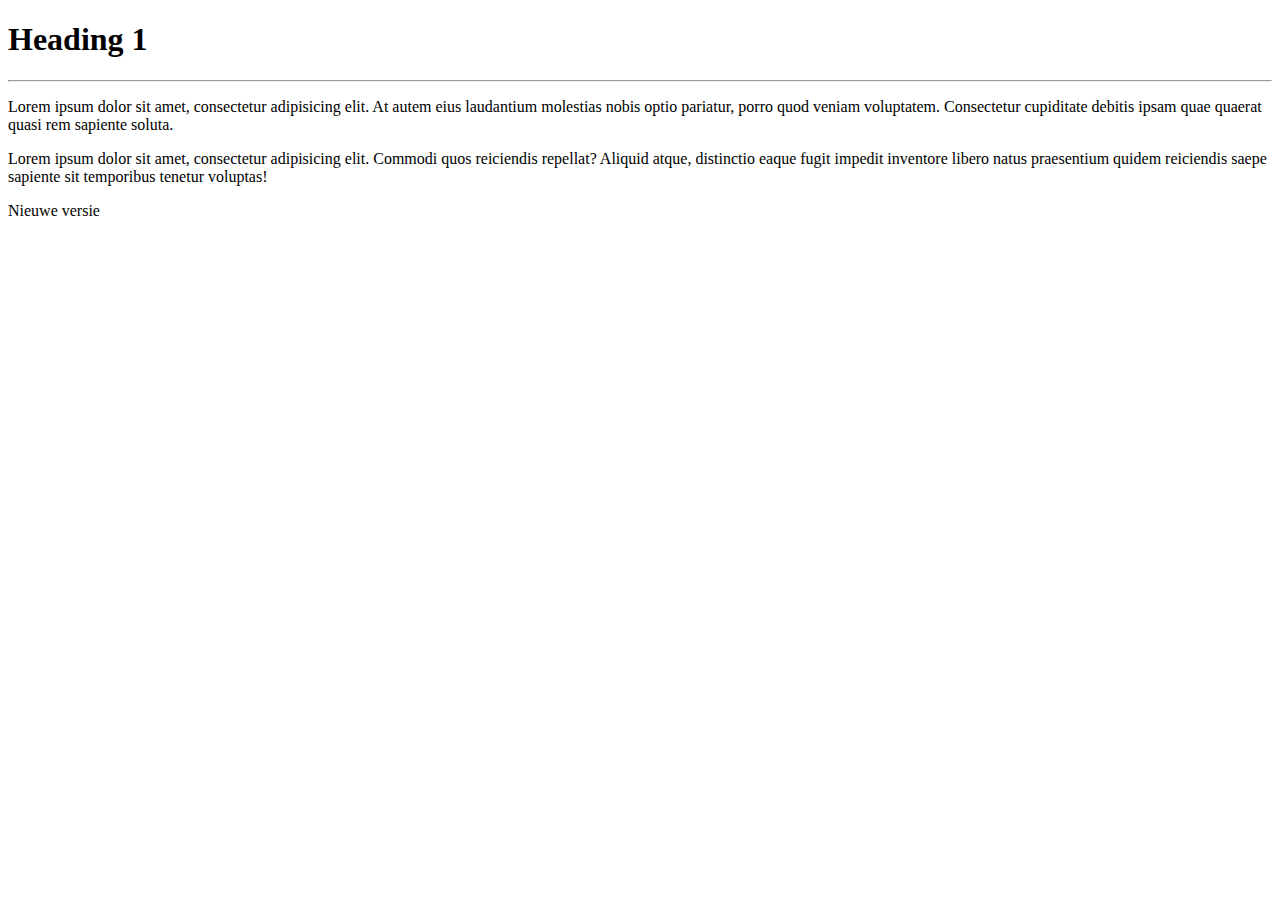
==== index.html @ fd8bfb4a "Initial commit" ====
<!DOCTYPE html>
<html lang="en">
<head>
    <meta charset="UTF-8">
    <title>Title</title>
    <meta name="viewport" content="width=device-width, initial-scale=1.0">
</head>
<body>
<h1>Heading 1</h1>
<hr>
<p>Lorem ipsum dolor sit amet, consectetur adipisicing elit. At autem eius laudantium molestias nobis optio pariatur,
    porro quod veniam voluptatem. Consectetur cupiditate debitis ipsam quae quaerat quasi rem sapiente soluta.</p>
<p>Lorem ipsum dolor sit amet, consectetur adipisicing elit. Commodi quos reiciendis repellat? Aliquid atque, distinctio
    eaque fugit impedit inventore libero natus praesentium quidem reiciendis saepe sapiente sit temporibus tenetur
    voluptas!</p>

<p>Nieuwe versie</p>

</body>
</html>
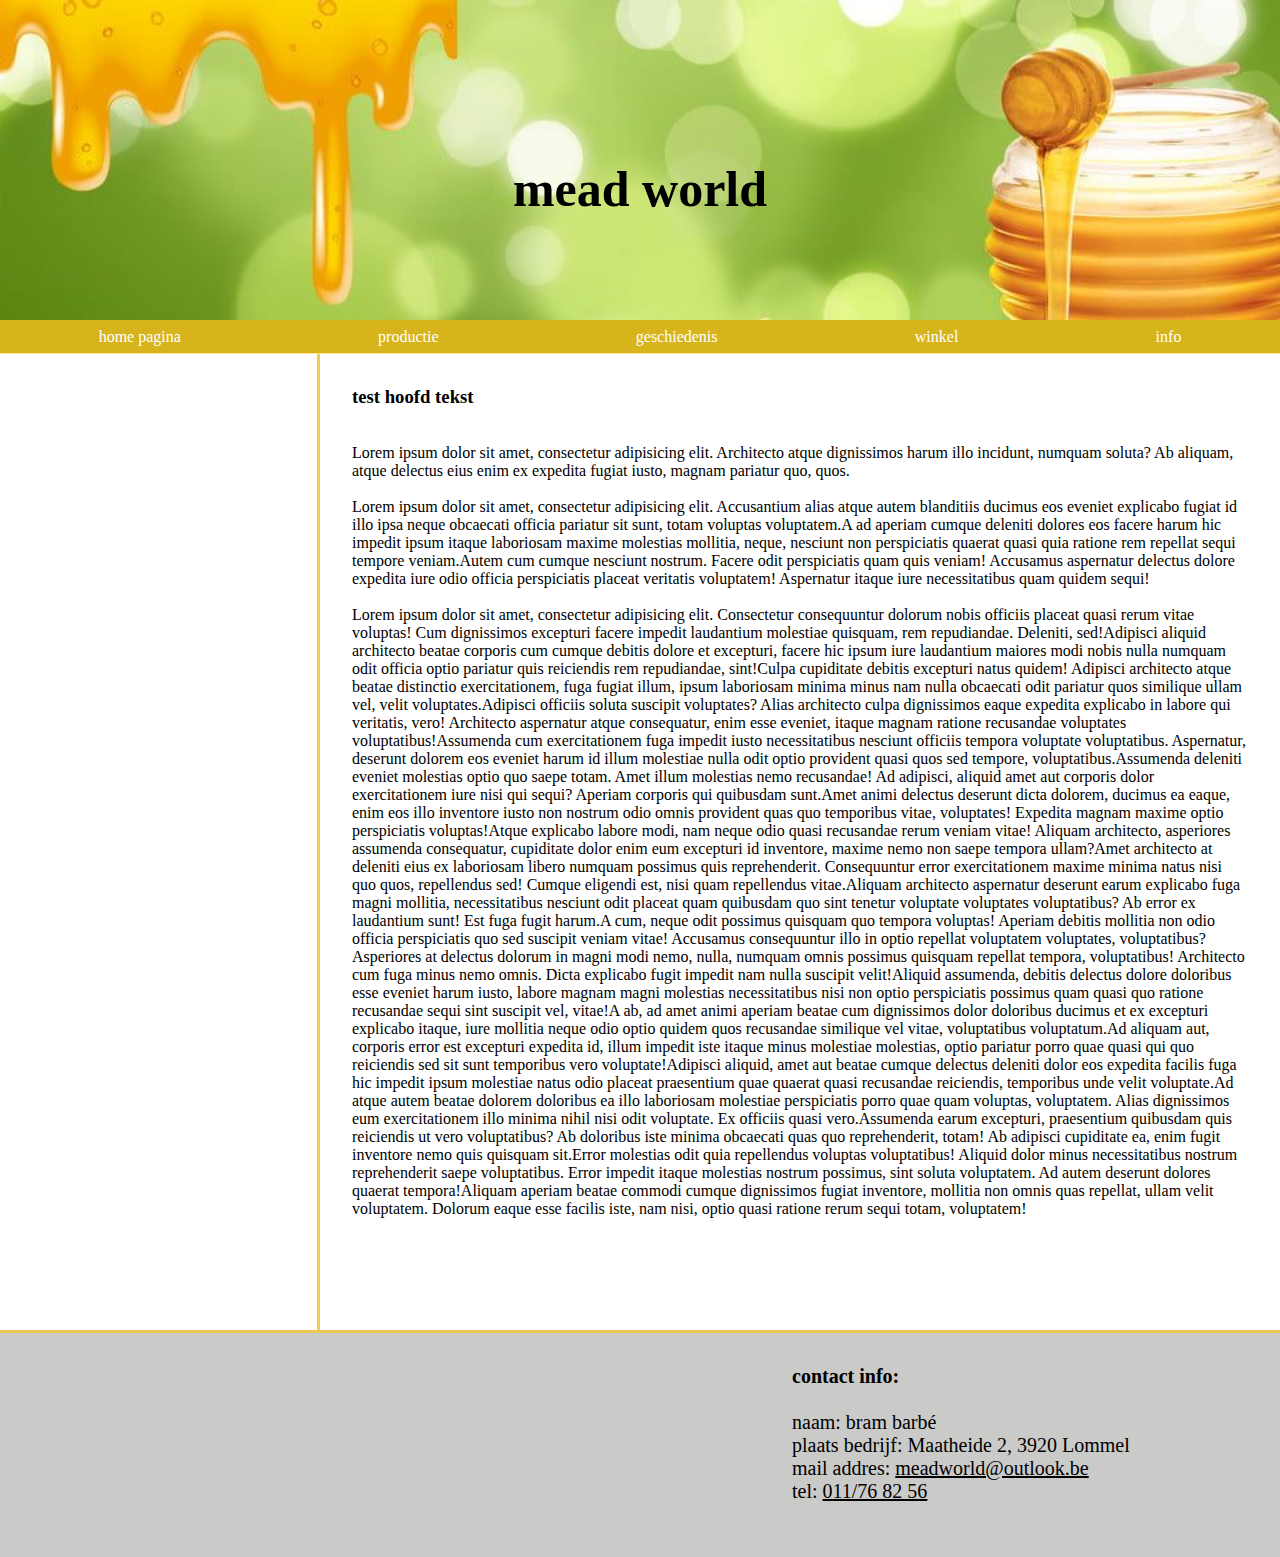
==== commit a3fca24f: "update hosting" ====
--- a/index.html
+++ b/index.html
@@ -1,20 +1,80 @@
 <!DOCTYPE html>
-<html lang="en">
+<html lang="nl">
 <head>
-    <meta charset="UTF-8">
-    <title>Title</title>
-    <meta name="viewport" content="width=device-width, initial-scale=1.0">
+  <meta charset="UTF-8">
+  <link rel="shortcut icon" href="./images/favicon.ico">
+  <title>ᚠ mead world ᚠ</title>
+  <link rel="stylesheet" href="./style/basicstyle.css">
+
 </head>
 <body>
-<h1>Heading 1</h1>
-<hr>
-<p>Lorem ipsum dolor sit amet, consectetur adipisicing elit. At autem eius laudantium molestias nobis optio pariatur,
-    porro quod veniam voluptatem. Consectetur cupiditate debitis ipsam quae quaerat quasi rem sapiente soluta.</p>
-<p>Lorem ipsum dolor sit amet, consectetur adipisicing elit. Commodi quos reiciendis repellat? Aliquid atque, distinctio
-    eaque fugit impedit inventore libero natus praesentium quidem reiciendis saepe sapiente sit temporibus tenetur
-    voluptas!</p>
+<div class="hoofding">
 
-<p>Nieuwe versie</p>
+  <h1 class="titlepagina">mead world</h1>
 
+</div>
+  <nav>
+    <ul class="wegwijzer">
+      <li class="functiebalk"><a href="index.html"  class="wegwijzerpagina">home pagina</a></li>
+      <li class="functiebalk"><a href="productie.html"  class="wegwijzerpagina">productie</a></li>
+      <li class="functiebalk"><a href="geschiedenis.html"  class="wegwijzerpagina">geschiedenis</a></li>
+      <li class="functiebalk"><a href="winkel.html"  class="wegwijzerpagina">winkel</a></li>
+      <li class="functiebalk"><a href="info.html"  class="wegwijzerpagina">info</a></li>
+  </ul>
+
+  </nav>
+
+<div class="middel">
+  <div class="sidebar">
+    <nav>
+
+      <ul class="zoekbalkzijkant">
+        <li class="titlezoekbalk"></li>
+
+      </ul>
+    </nav>
+
+
+
+  </div>
+
+  <div class="contentbar">
+    <section>
+      <h3>test hoofd tekst</h3>
+      <br>
+      <br>
+
+      <p>Lorem ipsum dolor sit amet, consectetur adipisicing elit. Architecto atque dignissimos harum illo incidunt,
+      numquam soluta? Ab aliquam, atque delectus eius enim ex expedita fugiat iusto, magnam pariatur quo, quos.</p>
+      <br>
+
+      <p><span>Lorem ipsum dolor sit amet, consectetur adipisicing elit. Accusantium alias atque autem blanditiis ducimus eos eveniet explicabo fugiat id illo ipsa neque obcaecati officia pariatur sit sunt, totam voluptas voluptatem.</span><span>A ad aperiam cumque deleniti dolores eos facere harum hic impedit ipsum itaque laboriosam maxime molestias mollitia, neque, nesciunt non perspiciatis quaerat quasi quia ratione rem repellat sequi tempore veniam.</span><span>Autem cum cumque nesciunt nostrum. Facere odit perspiciatis quam quis veniam! Accusamus aspernatur delectus dolore expedita iure odio officia perspiciatis placeat veritatis voluptatem! Aspernatur itaque iure necessitatibus quam quidem sequi!</span>
+      </p>
+      <br>
+
+      <p><span>Lorem ipsum dolor sit amet, consectetur adipisicing elit. Consectetur consequuntur dolorum nobis officiis placeat quasi rerum vitae voluptas! Cum dignissimos excepturi facere impedit laudantium molestiae quisquam, rem repudiandae. Deleniti, sed!</span><span>Adipisci aliquid architecto beatae corporis cum cumque debitis dolore et excepturi, facere hic ipsum iure laudantium maiores modi nobis nulla numquam odit officia optio pariatur quis reiciendis rem repudiandae, sint!</span><span>Culpa cupiditate debitis excepturi natus quidem! Adipisci architecto atque beatae distinctio exercitationem, fuga fugiat illum, ipsum laboriosam minima minus nam nulla obcaecati odit pariatur quos similique ullam vel, velit voluptates.</span><span>Adipisci officiis soluta suscipit voluptates? Alias architecto culpa dignissimos eaque expedita explicabo in labore qui veritatis, vero! Architecto aspernatur atque consequatur, enim esse eveniet, itaque magnam ratione recusandae voluptates voluptatibus!</span><span>Assumenda cum exercitationem fuga impedit iusto necessitatibus nesciunt officiis tempora voluptate voluptatibus. Aspernatur, deserunt dolorem eos eveniet harum id illum molestiae nulla odit optio provident quasi quos sed tempore, voluptatibus.</span><span>Assumenda deleniti eveniet molestias optio quo saepe totam. Amet illum molestias nemo recusandae! Ad adipisci, aliquid amet aut corporis dolor exercitationem iure nisi qui sequi? Aperiam corporis qui quibusdam sunt.</span><span>Amet animi delectus deserunt dicta dolorem, ducimus ea eaque, enim eos illo inventore iusto non nostrum odio omnis provident quas quo temporibus vitae, voluptates! Expedita magnam maxime optio perspiciatis voluptas!</span><span>Atque explicabo labore modi, nam neque odio quasi recusandae rerum veniam vitae! Aliquam architecto, asperiores assumenda consequatur, cupiditate dolor enim eum excepturi id inventore, maxime nemo non saepe tempora ullam?</span><span>Amet architecto at deleniti eius ex laboriosam libero numquam possimus quis reprehenderit. Consequuntur error exercitationem maxime minima natus nisi quo quos, repellendus sed! Cumque eligendi est, nisi quam repellendus vitae.</span><span>Aliquam architecto aspernatur deserunt earum explicabo fuga magni mollitia, necessitatibus nesciunt odit placeat quam quibusdam quo sint tenetur voluptate voluptates voluptatibus? Ab error ex laudantium sunt! Est fuga fugit harum.</span><span>A cum, neque odit possimus quisquam quo tempora voluptas! Aperiam debitis mollitia non odio officia perspiciatis quo sed suscipit veniam vitae! Accusamus consequuntur illo in optio repellat voluptatem voluptates, voluptatibus?</span><span>Asperiores at delectus dolorum in magni modi nemo, nulla, numquam omnis possimus quisquam repellat tempora, voluptatibus! Architecto cum fuga minus nemo omnis. Dicta explicabo fugit impedit nam nulla suscipit velit!</span><span>Aliquid assumenda, debitis delectus dolore doloribus esse eveniet harum iusto, labore magnam magni molestias necessitatibus nisi non optio perspiciatis possimus quam quasi quo ratione recusandae sequi sint suscipit vel, vitae!</span><span>A ab, ad amet animi aperiam beatae cum dignissimos dolor doloribus ducimus et ex excepturi explicabo itaque, iure mollitia neque odio optio quidem quos recusandae similique vel vitae, voluptatibus voluptatum.</span><span>Ad aliquam aut, corporis error est excepturi expedita id, illum impedit iste itaque minus molestiae molestias, optio pariatur porro quae quasi qui quo reiciendis sed sit sunt temporibus vero voluptate!</span><span>Adipisci aliquid, amet aut beatae cumque delectus deleniti dolor eos expedita facilis fuga hic impedit ipsum molestiae natus odio placeat praesentium quae quaerat quasi recusandae reiciendis, temporibus unde velit voluptate.</span><span>Ad atque autem beatae dolorem doloribus ea illo laboriosam molestiae perspiciatis porro quae quam voluptas, voluptatem. Alias dignissimos eum exercitationem illo minima nihil nisi odit voluptate. Ex officiis quasi vero.</span><span>Assumenda earum excepturi, praesentium quibusdam quis reiciendis ut vero voluptatibus? Ab doloribus iste minima obcaecati quas quo reprehenderit, totam! Ab adipisci cupiditate ea, enim fugit inventore nemo quis quisquam sit.</span><span>Error molestias odit quia repellendus voluptas voluptatibus! Aliquid dolor minus necessitatibus nostrum reprehenderit saepe voluptatibus. Error impedit itaque molestias nostrum possimus, sint soluta voluptatem. Ad autem deserunt dolores quaerat tempora!</span><span>Aliquam aperiam beatae commodi cumque dignissimos fugiat inventore, mollitia non omnis quas repellat, ullam velit voluptatem. Dolorum eaque esse facilis iste, nam nisi, optio quasi ratione rerum sequi totam, voluptatem!</span>
+      </p>
+    </section>
+  </div>
+</div>
+
+<div class="fouthbar">
+
+  <div class="foutercontentbox">
+    <div class="map">
+      <iframe src="https://www.google.com/maps/embed?pb=!1m18!1m12!1m3!1d755.3150061365853!2d5.262935929264779!3d51.24372543826801!2m3!1f0!2f0!3f0!3m2!1i1024!2i768!4f13.1!3m3!1m2!1s0x47c6cd38b96b395f%3A0xffad7e58401912ee!2sMaatheide%202%2C%203920%20Lommel!5e1!3m2!1snl!2sbe!4v1672398619554!5m2!1snl!2sbe" width="600" height="450" style="border:0;" allowfullscreen="" loading="lazy" referrerpolicy="no-referrer-when-downgrade"></iframe>
+    </div>
+
+    <div class="informatie">
+      <h4>contact info:</h4>
+      <br>
+      <p>naam: bram barbé</p>
+      <p>plaats bedrijf: Maatheide 2, 3920 Lommel</p>
+      <a>mail addres: </a><a class="email" href="mailto:meadworld@outlook.be">meadworld@outlook.be</a><p></p>
+      <a>tel: </a> <a class="telefoon" href="tel:011768256">011/76 82 56</a>
+    </div>
+  </div>
+
+</div>
 </body>
-</html>
+</html>--- a/style/basicstyle.css
+++ b/style/basicstyle.css
@@ -0,0 +1,221 @@
+* {
+    padding: 0;
+    margin: 0;
+    box-sizing: border-box;
+}
+section {
+    margin-bottom: 5em;
+}
+.hoofding {
+    flex: auto;
+    width: 100%;
+    height: 20em;
+    background-image: url("../images/bannertest1.jpg");
+    background-repeat: no-repeat;
+    background-size: cover;
+}
+
+.titlepagina{
+    display: flex;
+    font-size: 50px;
+    justify-content: center;
+    position: relative ;
+    top: 50%;
+}
+
+nav {
+    font-weight: 500;
+    background-color: #fff;
+}
+main {
+    max-width: 800px;
+    margin: 1rem auto;
+}
+
+.wegwijzer {
+    display: flex;
+    flex-direction: column;
+    list-style-type: none;
+    border-top: 1px solid rgba(211, 173, 6, 0.91);
+}
+
+.functiebalk {
+    display: flex;
+    background-color: rgba(211, 173, 6, 0.91);
+    border-bottom: 1px solid rgb(253, 229, 146);
+}
+
+.wegwijzerpagina {
+    flex: 1 1 auto;
+    line-height: 2;
+    text-decoration: none;
+    color: #fff;
+}
+
+.wegwijzerpagina:hover {
+    background-color: #dabb52;
+    flex: 2 1 auto;
+}
+
+
+.wegwijzerpagina.spacer {
+    display: none;
+}
+
+.middel{
+    display: flex;
+    flex-flow: row;
+    height: 100%;
+    width: 100%;
+
+}
+
+
+.sidebar {
+    display: flex;
+    height: auto;
+    width: 25%;
+    border-right: .2rem solid rgba(238, 200, 73, 0.91);
+
+}
+
+.contentbar{
+
+    height: 100%;
+    width: 75%;
+    padding: 2em;
+
+}
+.map{
+    display: flex;
+    margin-right: 10em;
+    height: 10em;
+    overflow: hidden;
+}
+
+.fouthbar {
+
+    display: flex;
+    height: 100%;
+    width: auto;
+    padding: 2em;
+    border-top: .2rem solid rgba(238, 200, 73, 0.91);
+    background-color: rgba(32, 32, 24, 0.24);
+}
+.informatie{
+    height: 100%;
+    font-size: 20px;
+}
+.email, .telefoon{
+    color: black;
+    list-style-type: none;
+
+}
+
+.foutercontentbox{
+    display: flex;
+    justify-content: center;
+
+}
+
+.verkoopsbox{
+    margin-top: 10px;
+
+}
+
+.verkoopskaart{
+    display: flex;
+    flex:auto;
+    border: .2em solid rgb(250, 209, 115);
+    border-radius: 6px;
+    background-color: rgba(251, 188, 40, 0.65);
+    width: 40em;
+    height: 15em;
+}
+
+.verkoopskaartafbeelding{
+    display: flex;
+    height: 100%;
+    width: 40%;
+    border-right: .1em solid  #fff3cd;
+}
+
+.verkoopskaartrechts{
+    display: flex;
+    flex-flow: column;
+    width: 100%;
+    height: 100%;
+    border-radius: 6px;
+
+}
+.verkoopskaarttext{
+    display: flex;
+    width: 100%;
+    height: 80%;
+
+}
+
+.verkoopskaarttext.section{
+    justify-content: center;
+
+}
+.verkoopskaarttext.section.h3{
+    justify-content: center;
+}
+.verkoopskaartprijs{
+    display: flex;
+    justify-content: end;
+    background-color: rgba(233, 157, 28, 0.86);
+    text-decoration-color: white;
+    padding: .5em;
+    height: 20%;
+    width: 100%;
+}
+
+
+@media screen and (min-width: 400px) {
+    .wegwijzer {
+        flex-direction: row;
+    }
+
+    .functiebalk {
+        flex: 1 1 auto;
+    }
+
+    .wegwijzerpagina {
+        text-align: center;
+    }
+
+    .wegwijzerpagina span {
+        display: none;
+    }
+
+
+}
+
+@media screen and (min-width: 600px) {
+
+    .functiebalk.spacer {
+        display: block;
+        flex: 2 1 auto;
+    }
+}
+
+@media screen and (min-width: 800px) {
+
+    .functiebalk.spacer {
+
+        display: none;
+    }
+
+    .wegwijzerpagina span {
+        display: inline;
+    }
+}
+
+
+
+
+
+
+
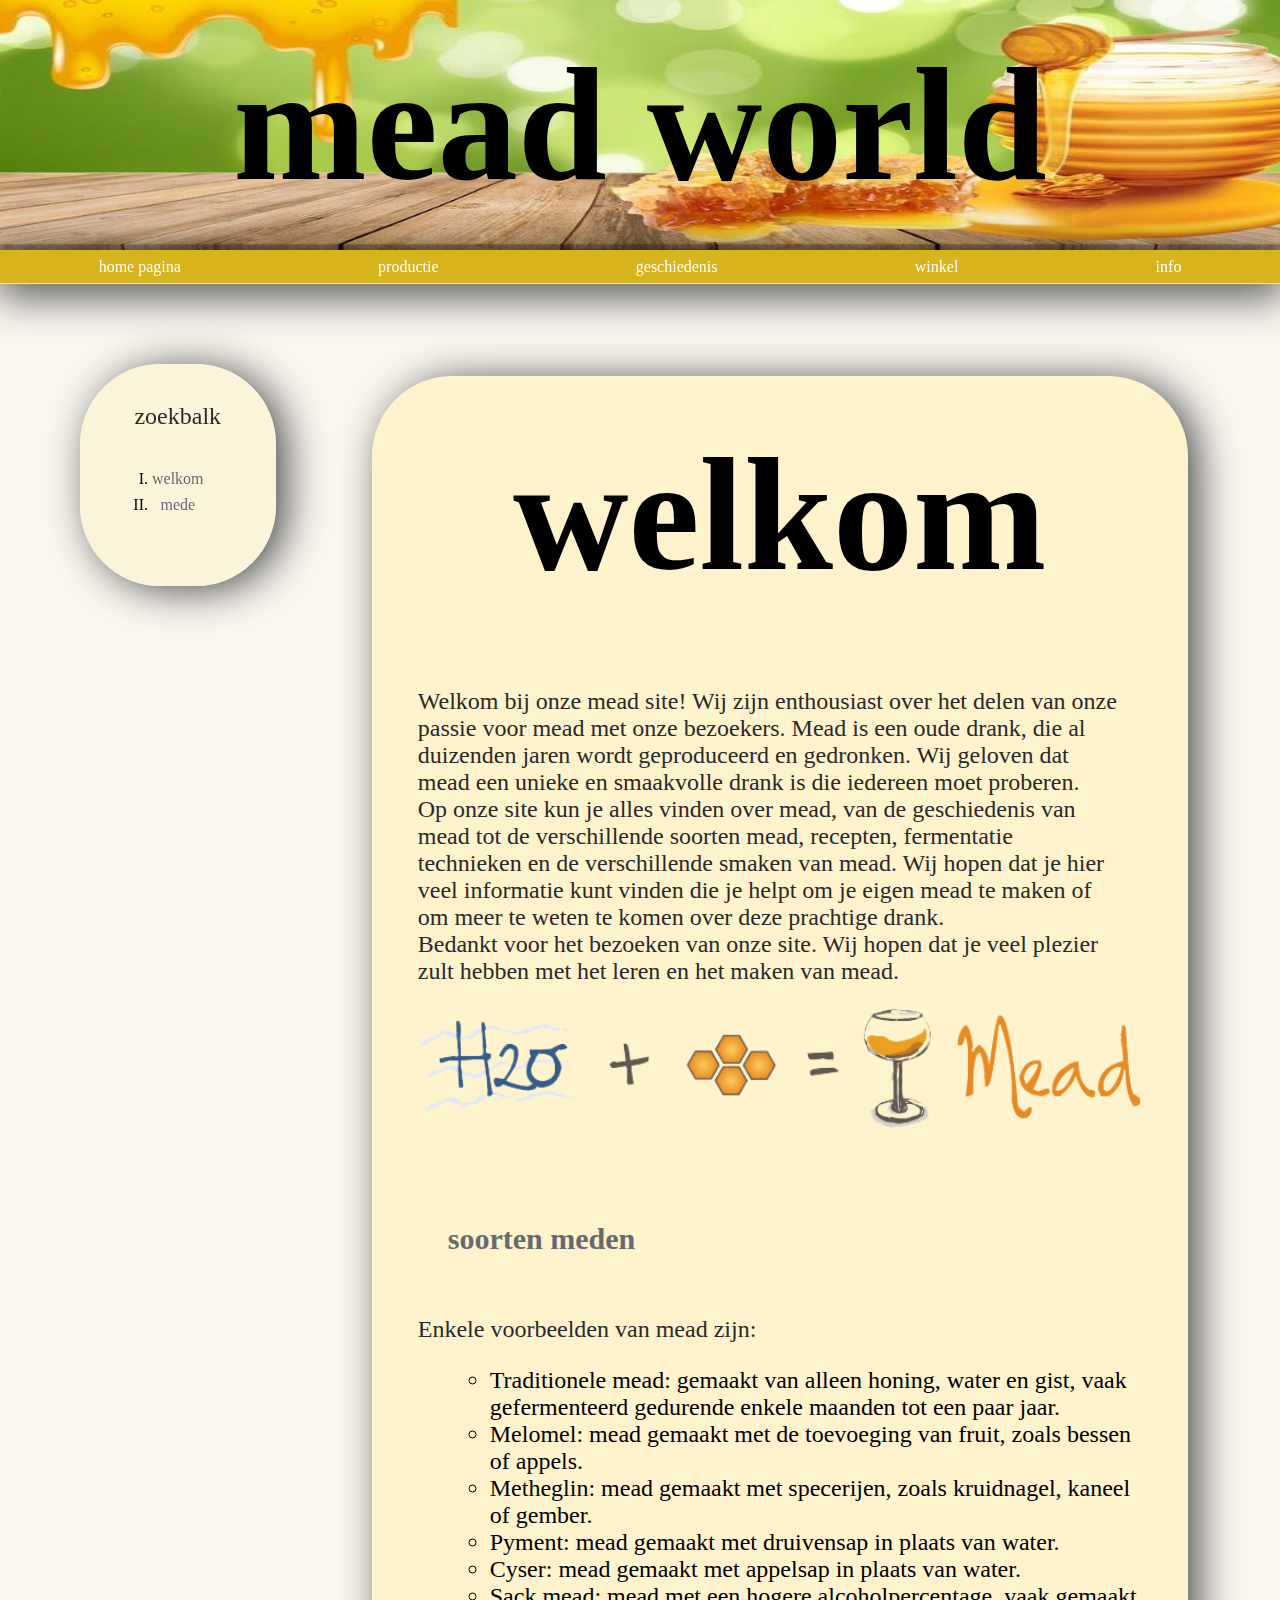
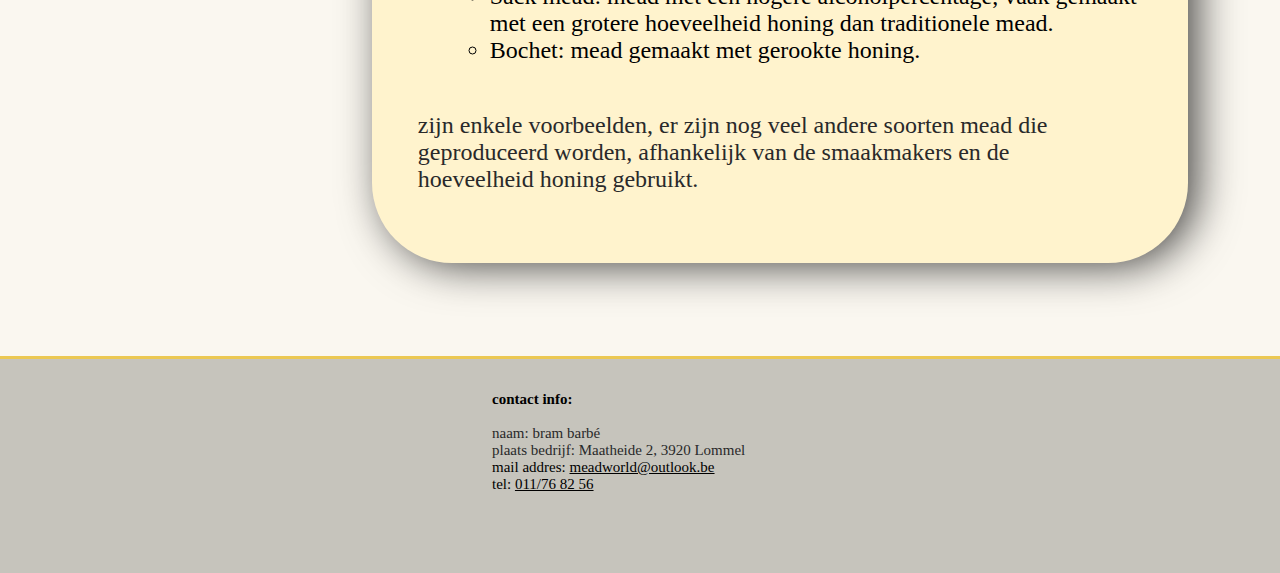
==== commit f9b52932: "large update 22/013" ====
--- a/index.html
+++ b/index.html
@@ -1,10 +1,13 @@
 <!DOCTYPE html>
 <html lang="nl">
 <head>
-  <meta charset="UTF-8">
-  <link rel="shortcut icon" href="./images/favicon.ico">
-  <title>ᚠ mead world ᚠ</title>
-  <link rel="stylesheet" href="./style/basicstyle.css">
+    <meta charset="UTF-8">
+    <meta name="description" content="Dit is een site over het kopen maken en verkopen van meden. Dit is een proef project voor het school en geen echte verkoops site."  >
+    <link rel="preconnect" href="https://fonts.googleapis.com">
+    <link rel="shortcut icon" href="images/favicon.ico">
+    <title>ᚠ mead world ᚠ</title>
+    <link rel="stylesheet" href="style/basicstyle.css">
+    <link rel="stylesheet" href="style/index.css">
 
 </head>
 <body>
@@ -13,7 +16,7 @@
   <h1 class="titlepagina">mead world</h1>
 
 </div>
-  <nav>
+<nav class="navigatie">
     <ul class="wegwijzer">
       <li class="functiebalk"><a href="index.html"  class="wegwijzerpagina">home pagina</a></li>
       <li class="functiebalk"><a href="productie.html"  class="wegwijzerpagina">productie</a></li>
@@ -22,39 +25,54 @@
       <li class="functiebalk"><a href="info.html"  class="wegwijzerpagina">info</a></li>
   </ul>
 
-  </nav>
+</nav>
 
 <div class="middel">
-  <div class="sidebar">
-    <nav>
+    <div class="sidebar">
+        <nav class="zoekbalk">
 
-      <ul class="zoekbalkzijkant">
-        <li class="titlezoekbalk"></li>
 
-      </ul>
-    </nav>
+            <p id="titelzoekbalk">zoekbalk</p>
+            <ul class="zoekbalklijst">
+                <li class="titlezoekbalk"><a href="#welkom">welkom</a> </li>
+                <li class="titlezoekbalk"><a href="#soortenmede">mede</a> </li>
+
+            </ul>
+        </nav>
 
 
 
-  </div>
+    </div>
 
   <div class="contentbar">
-    <section>
-      <h3>test hoofd tekst</h3>
-      <br>
-      <br>
+    <div class="textbalk">
 
-      <p>Lorem ipsum dolor sit amet, consectetur adipisicing elit. Architecto atque dignissimos harum illo incidunt,
-      numquam soluta? Ab aliquam, atque delectus eius enim ex expedita fugiat iusto, magnam pariatur quo, quos.</p>
-      <br>
+        <h2 id="welkom">welkom</h2>
 
-      <p><span>Lorem ipsum dolor sit amet, consectetur adipisicing elit. Accusantium alias atque autem blanditiis ducimus eos eveniet explicabo fugiat id illo ipsa neque obcaecati officia pariatur sit sunt, totam voluptas voluptatem.</span><span>A ad aperiam cumque deleniti dolores eos facere harum hic impedit ipsum itaque laboriosam maxime molestias mollitia, neque, nesciunt non perspiciatis quaerat quasi quia ratione rem repellat sequi tempore veniam.</span><span>Autem cum cumque nesciunt nostrum. Facere odit perspiciatis quam quis veniam! Accusamus aspernatur delectus dolore expedita iure odio officia perspiciatis placeat veritatis voluptatem! Aspernatur itaque iure necessitatibus quam quidem sequi!</span>
-      </p>
-      <br>
+        <p>Welkom bij onze mead site! Wij zijn enthousiast over het delen van onze passie voor mead met onze bezoekers. Mead is een oude drank, die al duizenden jaren wordt geproduceerd en gedronken. Wij geloven dat mead een unieke en smaakvolle drank is die iedereen moet proberen.
+            <br>Op onze site kun je alles vinden over mead, van de geschiedenis van mead tot de verschillende soorten mead, recepten, fermentatie technieken en de verschillende smaken van mead. Wij hopen dat je hier veel informatie kunt vinden die je helpt om je eigen mead te maken of om meer te weten te komen over deze prachtige drank.
+            <br>Bedankt voor het bezoeken van onze site. Wij hopen dat je veel plezier zult hebben met het leren en het maken van mead.</p>
+        <img id="bannerindex" alt="wat is mead" src="images/index/Wat-is-mede.png">
+        <h3 id="soortenmede">soorten meden</h3>
+        <p>Enkele voorbeelden van mead zijn:</p>
+            <ul>
+                <li>Traditionele mead: gemaakt van alleen honing, water en gist, vaak gefermenteerd gedurende enkele maanden tot een paar jaar.</li>
 
-      <p><span>Lorem ipsum dolor sit amet, consectetur adipisicing elit. Consectetur consequuntur dolorum nobis officiis placeat quasi rerum vitae voluptas! Cum dignissimos excepturi facere impedit laudantium molestiae quisquam, rem repudiandae. Deleniti, sed!</span><span>Adipisci aliquid architecto beatae corporis cum cumque debitis dolore et excepturi, facere hic ipsum iure laudantium maiores modi nobis nulla numquam odit officia optio pariatur quis reiciendis rem repudiandae, sint!</span><span>Culpa cupiditate debitis excepturi natus quidem! Adipisci architecto atque beatae distinctio exercitationem, fuga fugiat illum, ipsum laboriosam minima minus nam nulla obcaecati odit pariatur quos similique ullam vel, velit voluptates.</span><span>Adipisci officiis soluta suscipit voluptates? Alias architecto culpa dignissimos eaque expedita explicabo in labore qui veritatis, vero! Architecto aspernatur atque consequatur, enim esse eveniet, itaque magnam ratione recusandae voluptates voluptatibus!</span><span>Assumenda cum exercitationem fuga impedit iusto necessitatibus nesciunt officiis tempora voluptate voluptatibus. Aspernatur, deserunt dolorem eos eveniet harum id illum molestiae nulla odit optio provident quasi quos sed tempore, voluptatibus.</span><span>Assumenda deleniti eveniet molestias optio quo saepe totam. Amet illum molestias nemo recusandae! Ad adipisci, aliquid amet aut corporis dolor exercitationem iure nisi qui sequi? Aperiam corporis qui quibusdam sunt.</span><span>Amet animi delectus deserunt dicta dolorem, ducimus ea eaque, enim eos illo inventore iusto non nostrum odio omnis provident quas quo temporibus vitae, voluptates! Expedita magnam maxime optio perspiciatis voluptas!</span><span>Atque explicabo labore modi, nam neque odio quasi recusandae rerum veniam vitae! Aliquam architecto, asperiores assumenda consequatur, cupiditate dolor enim eum excepturi id inventore, maxime nemo non saepe tempora ullam?</span><span>Amet architecto at deleniti eius ex laboriosam libero numquam possimus quis reprehenderit. Consequuntur error exercitationem maxime minima natus nisi quo quos, repellendus sed! Cumque eligendi est, nisi quam repellendus vitae.</span><span>Aliquam architecto aspernatur deserunt earum explicabo fuga magni mollitia, necessitatibus nesciunt odit placeat quam quibusdam quo sint tenetur voluptate voluptates voluptatibus? Ab error ex laudantium sunt! Est fuga fugit harum.</span><span>A cum, neque odit possimus quisquam quo tempora voluptas! Aperiam debitis mollitia non odio officia perspiciatis quo sed suscipit veniam vitae! Accusamus consequuntur illo in optio repellat voluptatem voluptates, voluptatibus?</span><span>Asperiores at delectus dolorum in magni modi nemo, nulla, numquam omnis possimus quisquam repellat tempora, voluptatibus! Architecto cum fuga minus nemo omnis. Dicta explicabo fugit impedit nam nulla suscipit velit!</span><span>Aliquid assumenda, debitis delectus dolore doloribus esse eveniet harum iusto, labore magnam magni molestias necessitatibus nisi non optio perspiciatis possimus quam quasi quo ratione recusandae sequi sint suscipit vel, vitae!</span><span>A ab, ad amet animi aperiam beatae cum dignissimos dolor doloribus ducimus et ex excepturi explicabo itaque, iure mollitia neque odio optio quidem quos recusandae similique vel vitae, voluptatibus voluptatum.</span><span>Ad aliquam aut, corporis error est excepturi expedita id, illum impedit iste itaque minus molestiae molestias, optio pariatur porro quae quasi qui quo reiciendis sed sit sunt temporibus vero voluptate!</span><span>Adipisci aliquid, amet aut beatae cumque delectus deleniti dolor eos expedita facilis fuga hic impedit ipsum molestiae natus odio placeat praesentium quae quaerat quasi recusandae reiciendis, temporibus unde velit voluptate.</span><span>Ad atque autem beatae dolorem doloribus ea illo laboriosam molestiae perspiciatis porro quae quam voluptas, voluptatem. Alias dignissimos eum exercitationem illo minima nihil nisi odit voluptate. Ex officiis quasi vero.</span><span>Assumenda earum excepturi, praesentium quibusdam quis reiciendis ut vero voluptatibus? Ab doloribus iste minima obcaecati quas quo reprehenderit, totam! Ab adipisci cupiditate ea, enim fugit inventore nemo quis quisquam sit.</span><span>Error molestias odit quia repellendus voluptas voluptatibus! Aliquid dolor minus necessitatibus nostrum reprehenderit saepe voluptatibus. Error impedit itaque molestias nostrum possimus, sint soluta voluptatem. Ad autem deserunt dolores quaerat tempora!</span><span>Aliquam aperiam beatae commodi cumque dignissimos fugiat inventore, mollitia non omnis quas repellat, ullam velit voluptatem. Dolorum eaque esse facilis iste, nam nisi, optio quasi ratione rerum sequi totam, voluptatem!</span>
-      </p>
-    </section>
+                <li>Melomel: mead gemaakt met de toevoeging van fruit, zoals bessen of appels.</li>
+
+                <li>Metheglin: mead gemaakt met specerijen, zoals kruidnagel, kaneel of gember.</li>
+
+                <li>Pyment: mead gemaakt met druivensap in plaats van water.</li>
+
+                <li>Cyser: mead gemaakt met appelsap in plaats van water.</li>
+
+                <li> Sack mead: mead met een hogere alcoholpercentage, vaak gemaakt met een grotere hoeveelheid honing dan traditionele mead. </li>
+
+                <li>   Bochet: mead gemaakt met gerookte honing. </li>
+        </ul>
+        <p> zijn enkele voorbeelden, er zijn nog veel andere soorten mead die geproduceerd worden, afhankelijk van de smaakmakers en de hoeveelheid honing gebruikt.</p>
+
+    </div>
   </div>
 </div>
 
--- a/style/basicstyle.css
+++ b/style/basicstyle.css
@@ -2,41 +2,158 @@
     padding: 0;
     margin: 0;
     box-sizing: border-box;
-}
-section {
-    margin-bottom: 5em;
-}
-.hoofding {
-    flex: auto;
-    width: 100%;
-    height: 20em;
-    background-image: url("../images/bannertest1.jpg");
-    background-repeat: no-repeat;
-    background-size: cover;
-}
-
-.titlepagina{
-    display: flex;
-    font-size: 50px;
-    justify-content: center;
-    position: relative ;
-    top: 50%;
+
+}
+body{
+    background-color: rgba(248, 244, 234, 0.71);
+}
+span{
+    line-break: strict;
+}
+p{
+    color: #29292a;
+}
+
+h2{
+    margin-bottom: 0.5em;
+}
+h3{
+    color: #66696d;
+    font-size: 30px;
 }
 
 nav {
     font-weight: 500;
-    background-color: #fff;
-}
+}
+
+
+.sidebar {
+    position: sticky;
+    top: 5em;
+    margin: 5em;
+    border-radius: 5em;
+    height: inherit;
+    width: revert;
+    background-color: rgba(253, 241, 204, 0.6);
+    box-shadow: 10px 4px 44px -2px rgb(0 0 0 / 75%);
+}
+.zoekbalk {
+    display: flex;
+    justify-content: center;
+    flex-direction: column;
+
+}
+.zoekbalk li{
+    margin: 0.5em;
+
+}
+#titelzoekbalk{
+    margin-top: 20%;
+    display: flex;
+    font-size: 1.5em;
+    justify-content: center;
+    text-align: center;
+}
+.zoekbalklijst{
+    text-align: center;
+    padding: 4em;
+    padding-top: 2em;
+    list-style: upper-roman;
+
+}
+.zoekbalklijst a {
+    text-decoration: none;
+    color: #66696d;
+}
+
+.hoofding {
+
+    width: 100%;
+    height: 250px;
+
+    background-image: url("/images/bannertest1.jpg");
+    background-repeat: no-repeat;
+    background-size: 100% 100%;
+
+    display: flex;
+    justify-content: center;
+}
+
+.titlepagina{
+    display: flex;
+    justify-content: center;
+    font-family: Brush Script MT;
+
+    font-size: 10em;
+    align-items: center
+}
+
+
+
+.contentbar{
+
+}
+
+.textbalk{
+    margin: 10%;
+    margin-left: 1em;
+    padding: 5%;
+    background-color: #fff3cd;
+    border-radius: 5em;
+    box-shadow: 10px 4px 44px -2px rgb(0 0 0 / 75%);
+
+}
+.textbalk h3{
+    margin-bottom: 2em;
+    margin-top: 3em;
+    padding-left: 1em;
+
+}
+
+.textbalk p{
+    margin: 1em;
+    margin-left: 0em;
+    font-size: 1.5em;
+}
+.textbalk ul{
+    list-style: circle;
+    font-size: 1.5em;
+}
+
+.imagesleft{
+    float: left;
+    margin-right: 0.5em;
+}
+.imagesright {
+    float: right;
+    margin-left: 0.5em;
+}
+.seperator{
+    width: 100%;
+    height: 15em;
+}
+.rotate{
+    rotate: 180deg;
+}
+
 main {
     max-width: 800px;
     margin: 1rem auto;
 }
 
+.navigatie{
+    position: sticky;
+    top: 0px;
+
+    box-shadow: 1px 6px 43px 4px rgba(0,0,0,0.75);
+
+}
 .wegwijzer {
-    display: flex;
-    flex-direction: column;
+    overflow: hidden;
+    display: flex;
     list-style-type: none;
     border-top: 1px solid rgba(211, 173, 6, 0.91);
+
 }
 
 .functiebalk {
@@ -49,6 +166,7 @@
     flex: 1 1 auto;
     line-height: 2;
     text-decoration: none;
+    text-align: center;
     color: #fff;
 }
 
@@ -67,34 +185,21 @@
     flex-flow: row;
     height: 100%;
     width: 100%;
-
-}
-
-
-.sidebar {
-    display: flex;
-    height: auto;
-    width: 25%;
-    border-right: .2rem solid rgba(238, 200, 73, 0.91);
-
-}
-
-.contentbar{
-
+    justify-content: center;
+}
+
+
+.map{
+    margin-right: 10em;
+
+}
+.map iframe{
     height: 100%;
-    width: 75%;
-    padding: 2em;
-
-}
-.map{
-    display: flex;
-    margin-right: 10em;
-    height: 10em;
-    overflow: hidden;
-}
+    width: 100%;
+}
+
 
 .fouthbar {
-
     display: flex;
     height: 100%;
     width: auto;
@@ -118,104 +223,99 @@
 
 }
 
-.verkoopsbox{
-    margin-top: 10px;
-
-}
-
-.verkoopskaart{
-    display: flex;
-    flex:auto;
-    border: .2em solid rgb(250, 209, 115);
-    border-radius: 6px;
-    background-color: rgba(251, 188, 40, 0.65);
-    width: 40em;
-    height: 15em;
-}
-
-.verkoopskaartafbeelding{
-    display: flex;
-    height: 100%;
-    width: 40%;
-    border-right: .1em solid  #fff3cd;
-}
-
-.verkoopskaartrechts{
-    display: flex;
-    flex-flow: column;
-    width: 100%;
-    height: 100%;
-    border-radius: 6px;
-
-}
-.verkoopskaarttext{
-    display: flex;
-    width: 100%;
-    height: 80%;
-
-}
-
-.verkoopskaarttext.section{
-    justify-content: center;
-
-}
-.verkoopskaarttext.section.h3{
-    justify-content: center;
-}
-.verkoopskaartprijs{
-    display: flex;
-    justify-content: end;
-    background-color: rgba(233, 157, 28, 0.86);
-    text-decoration-color: white;
-    padding: .5em;
-    height: 20%;
-    width: 100%;
-}
-
-
-@media screen and (min-width: 400px) {
+@media screen and (max-width: 600px) {
     .wegwijzer {
-        flex-direction: row;
+        flex-direction: column;
     }
 
     .functiebalk {
         flex: 1 1 auto;
     }
 
-    .wegwijzerpagina {
-        text-align: center;
-    }
+
 
     .wegwijzerpagina span {
         display: none;
     }
 
 
+    .sidebar{
+        display: none;
+    }
+
+
+
+    .map{
+        display: none;
+    }
+
+    .informatie {
+        height: 100%;
+        font-size: 15px;
+    }
+    
+    .titlepagina{
+
+        font-size: 5em;
+    }
+
 }
 
 @media screen and (min-width: 600px) {
-
-    .functiebalk.spacer {
-        display: block;
-        flex: 2 1 auto;
-    }
-}
-
-@media screen and (min-width: 800px) {
-
-    .functiebalk.spacer {
-
-        display: none;
+    .wegwijzer {
+
+        flex-direction: row;
+    }
+
+    .functiebalk {
+        flex: 1 1 auto;
+    }
+
+
+    .sidebar{
+        display: none;
+    }
+
+
+    .informatie {
+        height: 100%;
+        font-size: 15px;
+    }
+    .map{
+        display: none;
+    }
+
+}
+
+@media only screen and (min-width: 800px) {
+    .wegwijzer {
+
+        flex-direction: row;
+    }
+
+    .functiebalk {
+        flex: 1 1 auto;
+    }
+
+
+    .sidebar{
+        display: flex;
     }
 
     .wegwijzerpagina span {
         display: inline;
     }
-}
-
-
-
-
-
-
-
+    .map{
+        display: flex;
+    }
+
+
+
+}
+
+
+
+
+
+
+
--- a/style/index.css
+++ b/style/index.css
@@ -0,0 +1,14 @@
+#bannerindex{
+    width: 100%;
+}
+h2{
+    width: 100%;
+    text-align: center;
+    font-size: 10em;
+    font-family: Brush Script MT;
+}
+.textbalk ul{
+
+    padding-left: 3em;
+    padding-bottom: 1em;
+}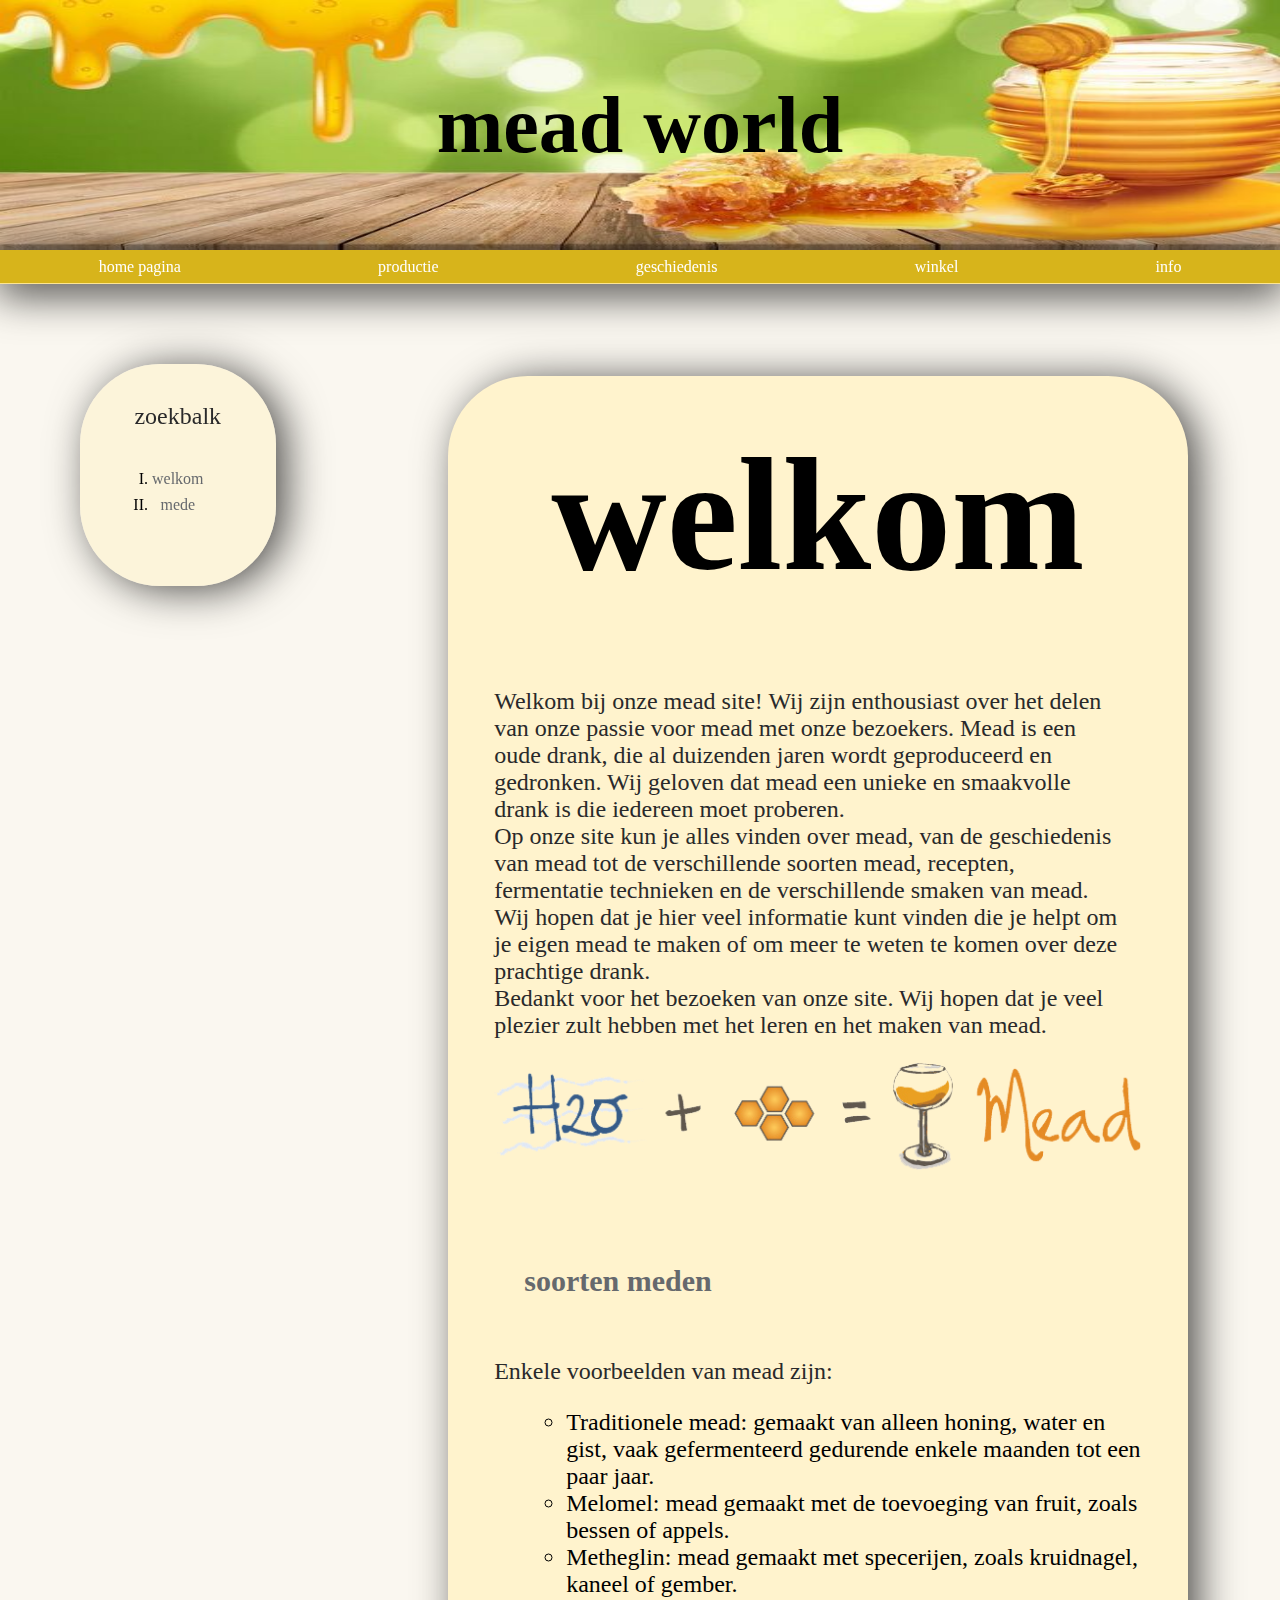
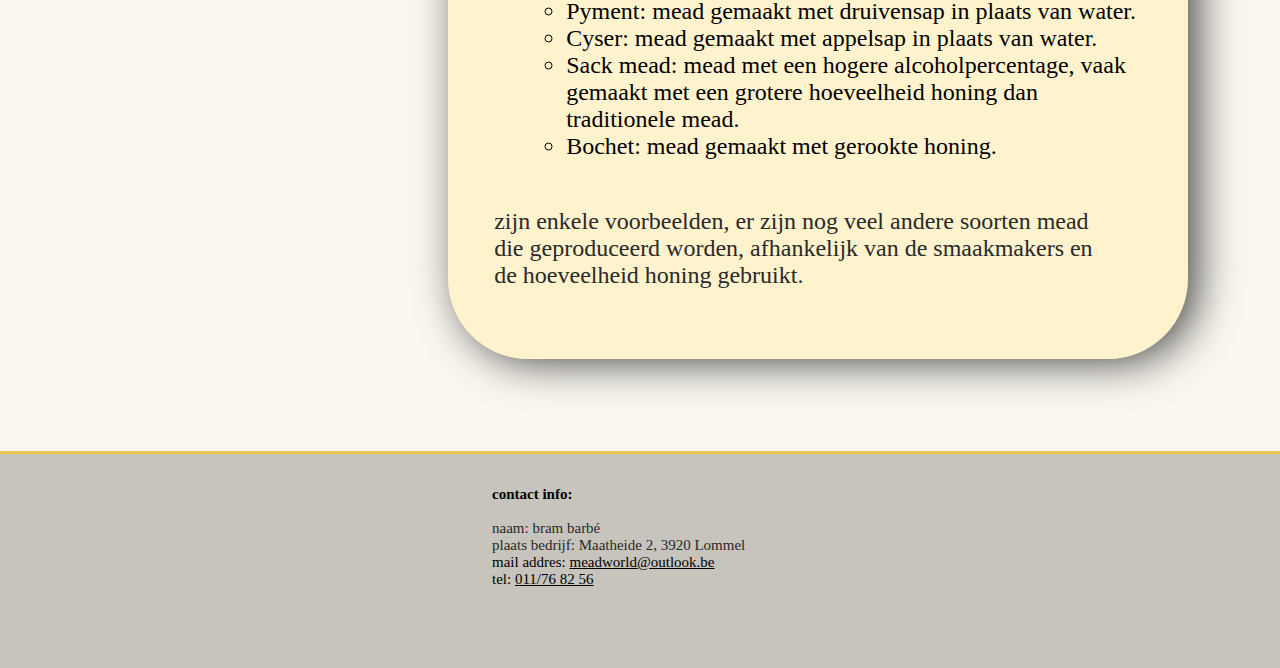
==== commit a899b7d0: "screen seperation fix mobile first and print layout" ====
--- a/index.html
+++ b/index.html
@@ -3,6 +3,9 @@
 <head>
     <meta charset="UTF-8">
     <meta name="description" content="Dit is een site over het kopen maken en verkopen van meden. Dit is een proef project voor het school en geen echte verkoops site."  >
+    <meta name="keywords" content="HTML, CSS">
+    <meta name="author" content="Barbé Bram">
+    <meta name="viewport" content="width=device-width, initial-scale=1.0">
     <link rel="preconnect" href="https://fonts.googleapis.com">
     <link rel="shortcut icon" href="images/favicon.ico">
     <title>ᚠ mead world ᚠ</title>
--- a/style/basicstyle.css
+++ b/style/basicstyle.css
@@ -223,9 +223,59 @@
 
 }
 
-@media screen and (max-width: 600px) {
+
+/*for phone*/
+.wegwijzer {
+       flex-direction: column;
+}
+
+.functiebalk {
+    flex: 1 1 auto;
+}
+
+
+
+.wegwijzerpagina span {
+    display: none;
+}
+
+
+.sidebar{
+    display: none;
+}
+
+.textbalk {
+    margin-right: 1em;
+}
+
+.map{
+    display: none;
+}
+
+.informatie {
+    height: 100%;
+    font-size: 15px;
+}
+
+.titlepagina{
+
+    font-size: 5em;
+}
+
+
+
+@media only screen and (min-width: 720px){
+    /*for tablad*/
     .wegwijzer {
-        flex-direction: column;
+
+        flex-direction: row;
+    }
+    h2{
+        font-size: 6em;
+    }
+    .textbalk {
+        margin-right: 10%;
+        margin-left: 10%;
     }
 
     .functiebalk {
@@ -233,35 +283,23 @@
     }
 
 
-
-    .wegwijzerpagina span {
-        display: none;
-    }
-
-
     .sidebar{
         display: none;
     }
 
-
-
-    .map{
-        display: none;
-    }
 
     .informatie {
         height: 100%;
         font-size: 15px;
     }
-    
-    .titlepagina{
-
-        font-size: 5em;
-    }
-
-}
-
-@media screen and (min-width: 600px) {
+    .map{
+        display: none;
+    }
+
+}
+
+@media only screen and (min-width: 1024px)  {
+    /*for screen*/
     .wegwijzer {
 
         flex-direction: row;
@@ -270,33 +308,9 @@
     .functiebalk {
         flex: 1 1 auto;
     }
-
-
-    .sidebar{
-        display: none;
-    }
-
-
-    .informatie {
-        height: 100%;
-        font-size: 15px;
-    }
-    .map{
-        display: none;
-    }
-
-}
-
-@media only screen and (min-width: 800px) {
-    .wegwijzer {
-
-        flex-direction: row;
-    }
-
-    .functiebalk {
-        flex: 1 1 auto;
-    }
-
+    .textbalk {
+        margin-right: 10%;
+    }
 
     .sidebar{
         display: flex;
@@ -315,7 +329,41 @@
 
 
 
-
-
-
-
+@media print {
+
+
+    *{
+        box-shadow: none;
+    }
+    .hoofding{
+        display: none;
+    }
+
+    .wegwijzer {
+
+        display: none;
+    }
+    .fouthbar{
+        display: none;
+    }
+    h2{
+        font-size: 4em;
+    }
+    .textbalk {
+        margin-right: 10%;
+        margin-left: 10%;
+        font-size: 10px;
+    }
+
+    .sidebar{
+        display: none;
+    }
+    @page  {
+        margin: 0.5cm;
+    }
+
+}
+
+
+
+
--- a/style/index.css
+++ b/style/index.css
@@ -4,11 +4,40 @@
 h2{
     width: 100%;
     text-align: center;
-    font-size: 10em;
     font-family: Brush Script MT;
 }
 .textbalk ul{
 
     padding-left: 3em;
     padding-bottom: 1em;
-}+}
+
+
+@media only screen and (max-width: 600px) {
+    h2{
+        font-size: 5em;
+    }
+
+}
+
+@media only screen and (min-width: 600px) {
+
+    h2{
+        font-size: 7em;
+    }
+}
+
+@media only screen and (min-width: 992px)  {
+
+    h2{
+
+        font-size: 10em;
+
+    }
+
+
+}
+
+
+
+
